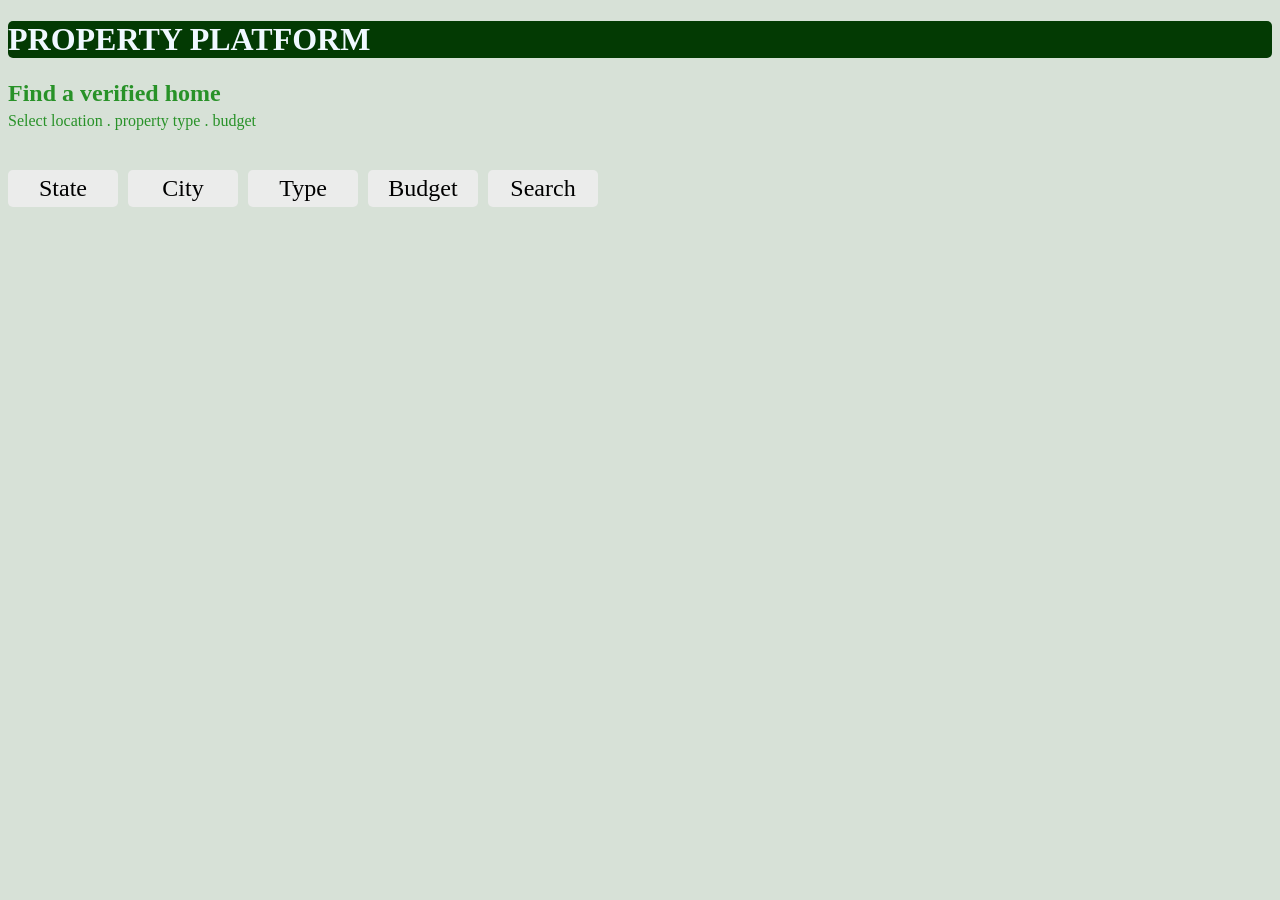
==== product.html @ 41930615 "Add files via upload" ====
<!DOCTYPE html>
<html lang="en">
<head>
    <meta charset="UTF-8">
    <meta name="viewport" content="width=device-width, initial-scale=1.0">
    <link rel="stylesheet" href="another.css">
    <title>Product Page</title>
</head>
<body>
    <header>
        <h1>PROPERTY PLATFORM</h1>
    </header>
    <div class="mainProductPage">
        <h2>Find a verified home</h2>
        <p>Select location . property type . budget</p>
    </div>
    <div class="searches">
        <p>State</p>
        <p>City</p>
        <p>Type</p>
        <p>Budget</p>
        <p>Search</p>
    </div>

    <script src="index.js"></script>
</body>
</html>
---- another.css ----
body {
    background-color: rgb(215, 225, 215);
}

header {
    background-color: hsl(120, 90%, 12%);
    color: aliceblue;
    border-radius: 5px;
}
h2, h3 {
    color: hsla(120, 100%, 25%, 0.817);
}
.mainProductPage p {
    color: hsla(120, 100%, 25%, 0.817);
    margin-top: 0px;
}

.mainProductPage h2 {
    margin-bottom: 5px;
}

.searches {
    display: flex;
    gap: 10px;
}
.searches p {
    font-size: 1.5rem;
    background-color: hsla(0, 0%, 93%, 0.959);
    padding: 5px;
    width: 100px;
    text-align: center;
    border-radius: 5px;
    cursor: pointer;
}
.searches p:hover {
    background-color: hsla(120, 100%, 25%, 0.817);
}
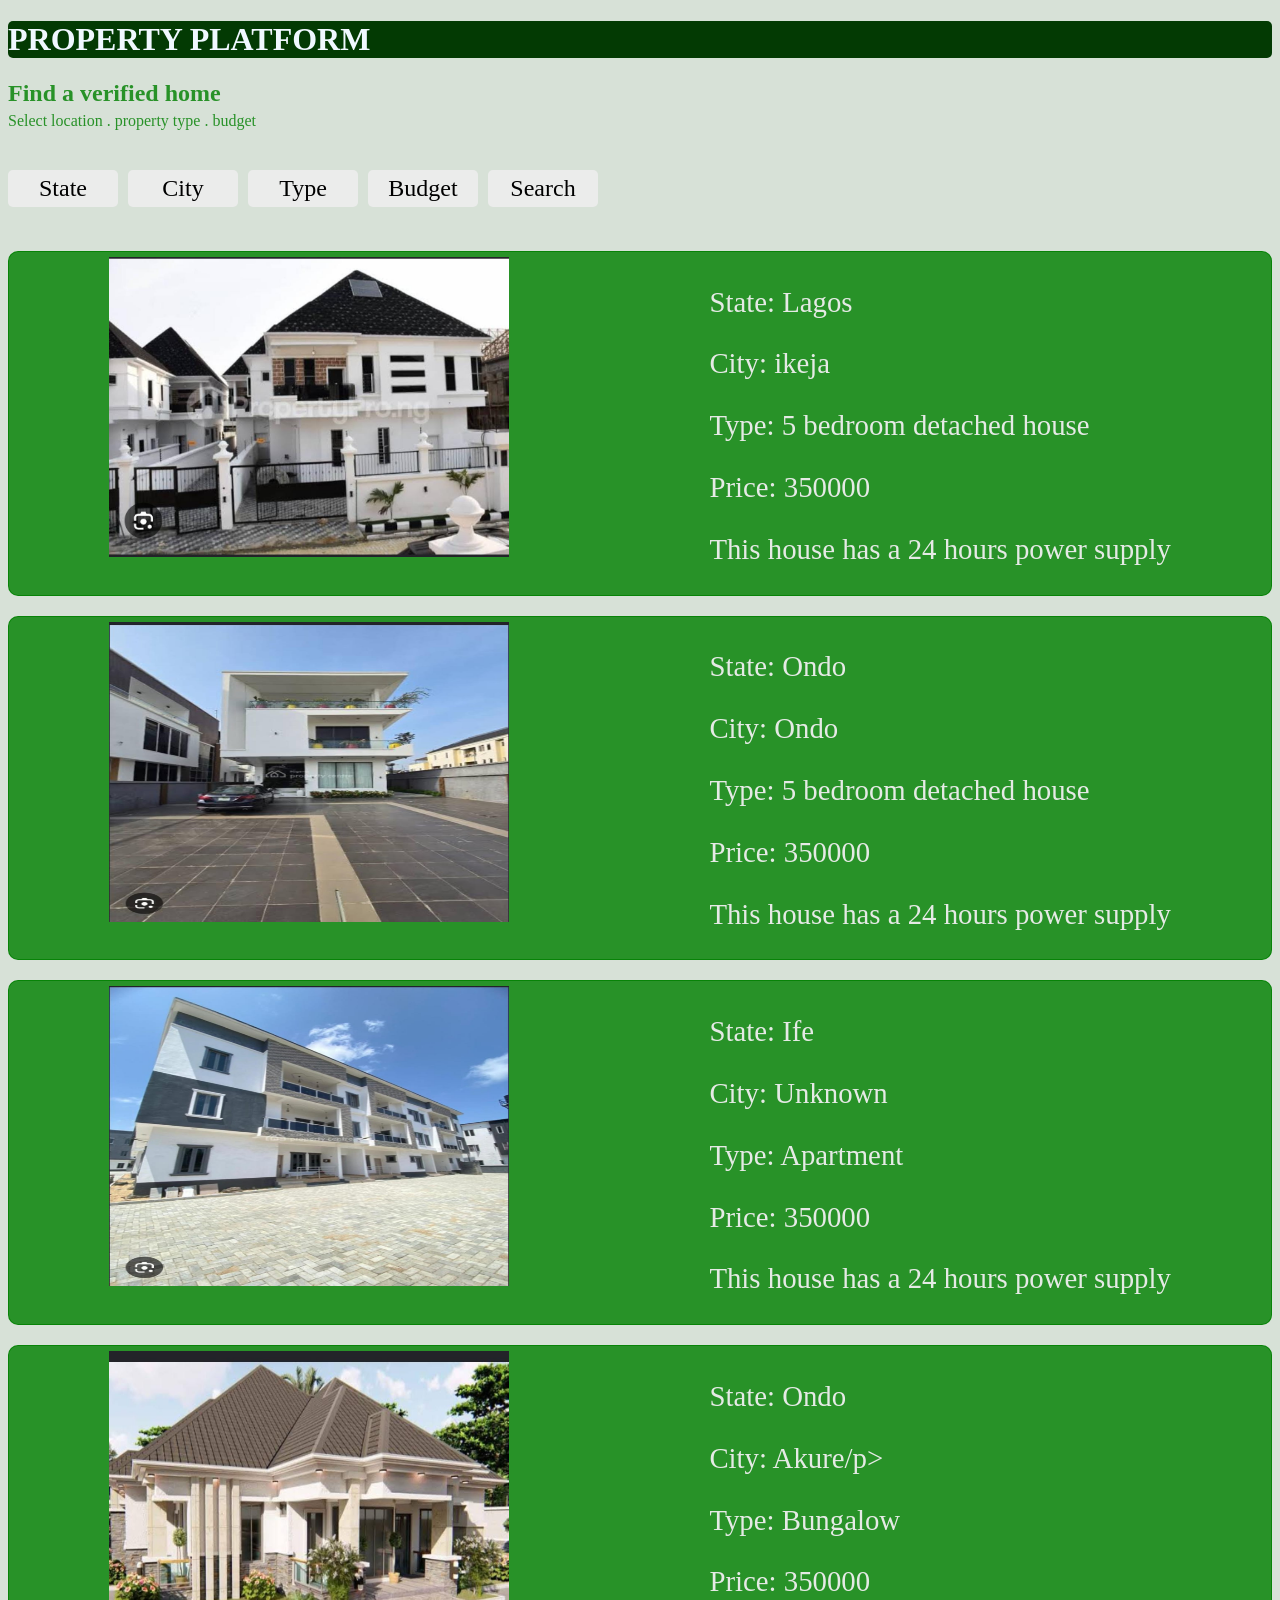
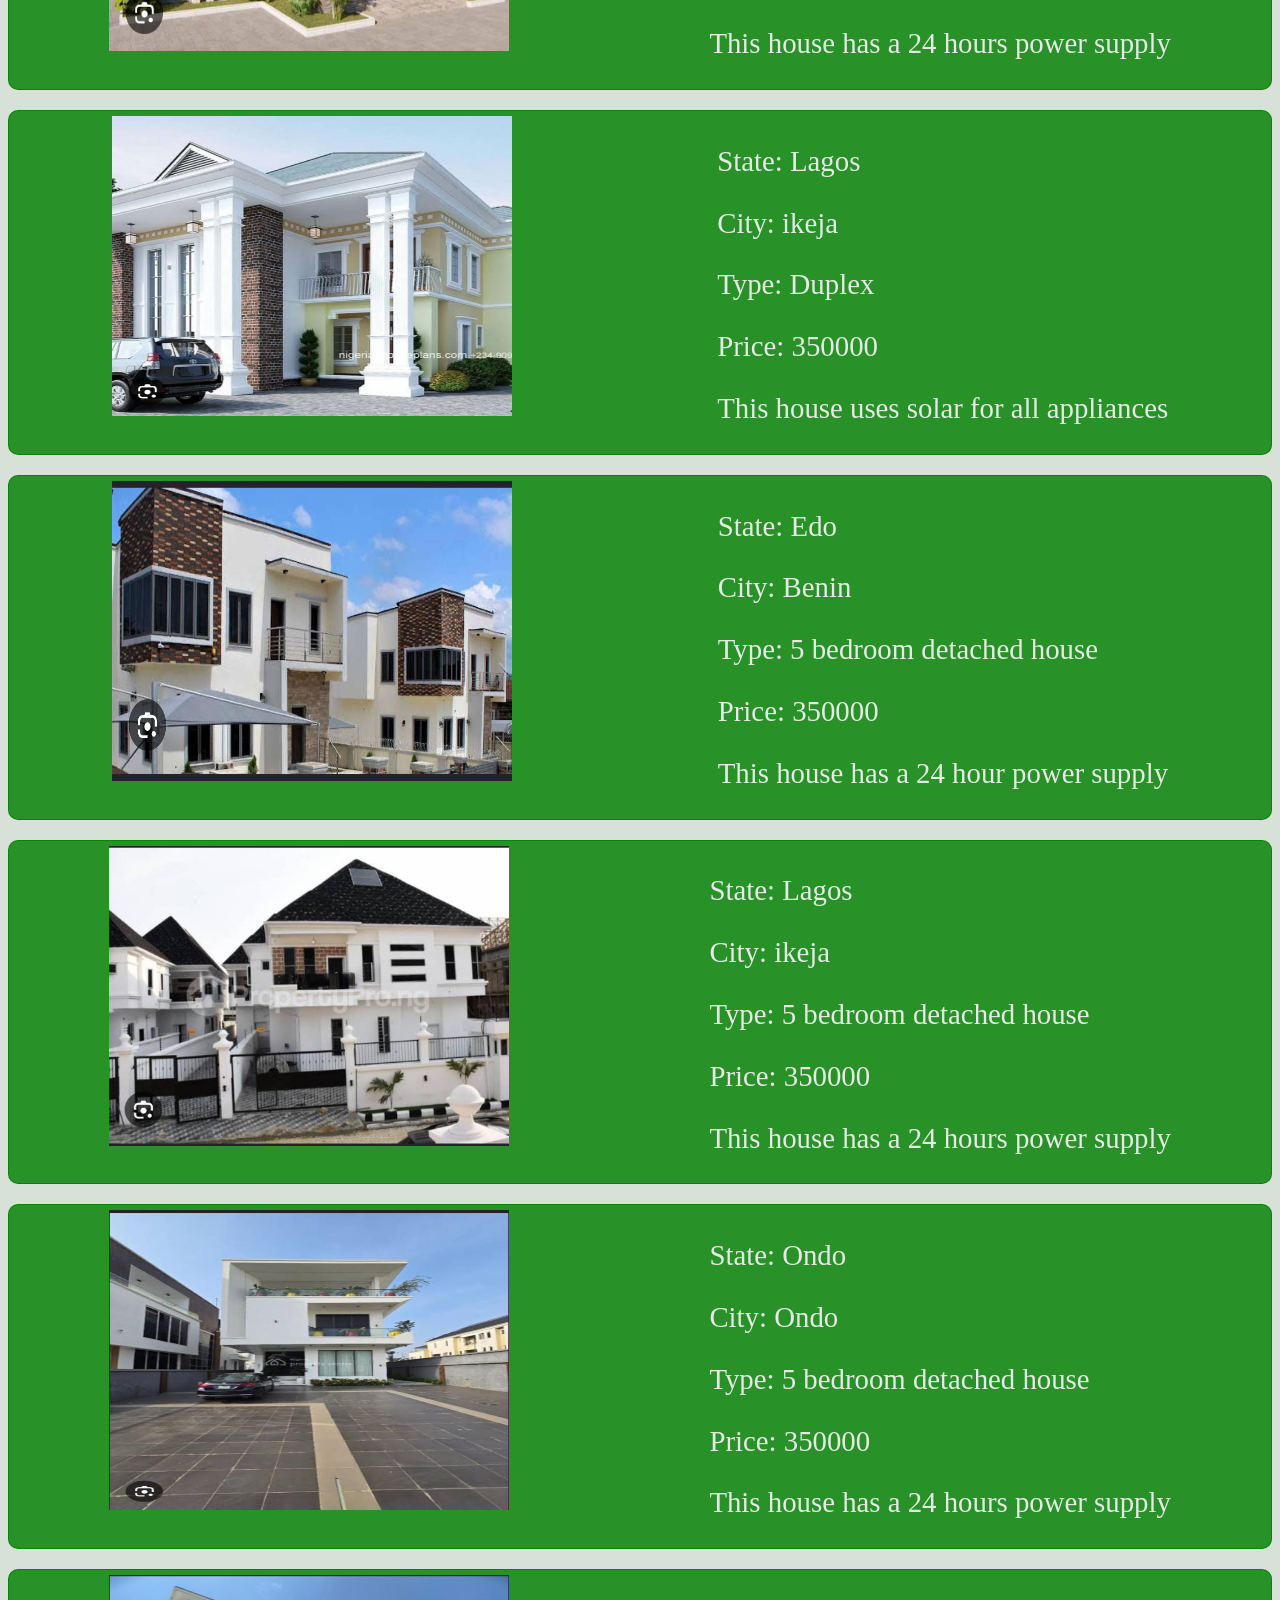
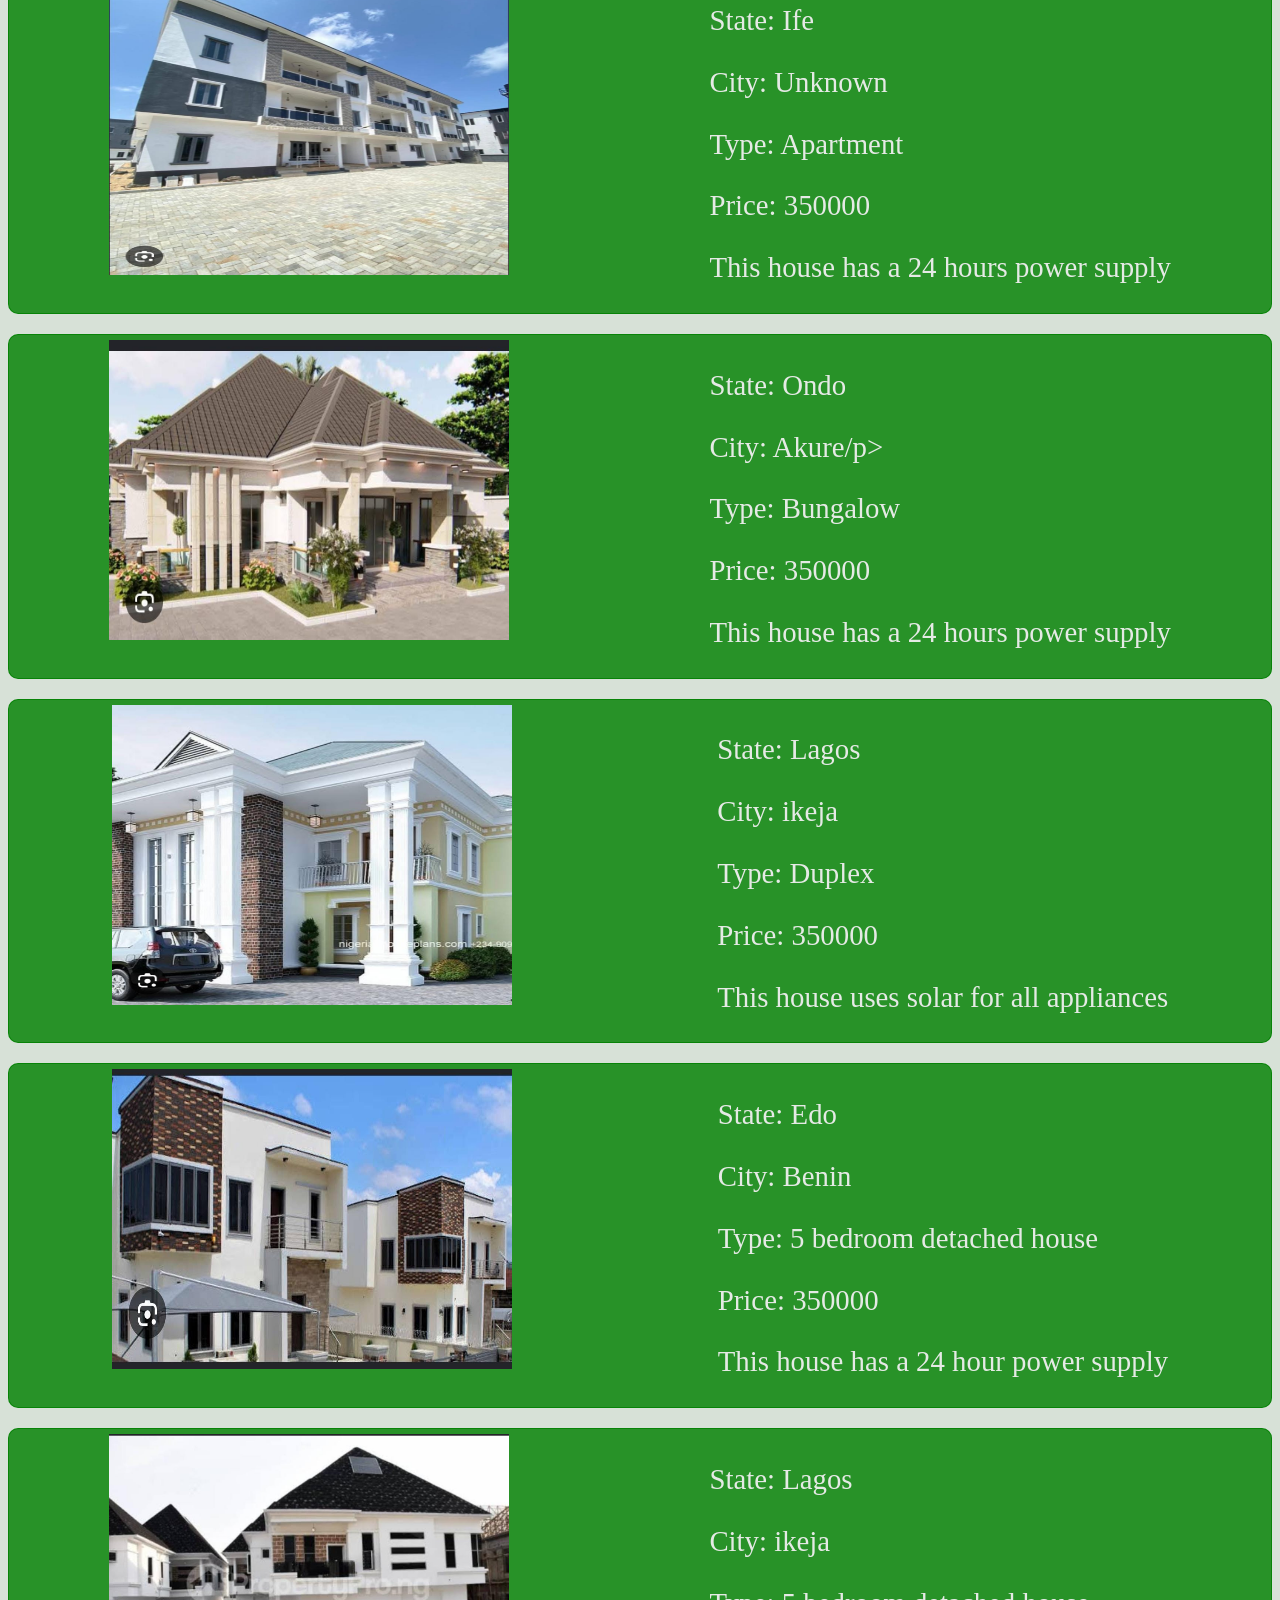
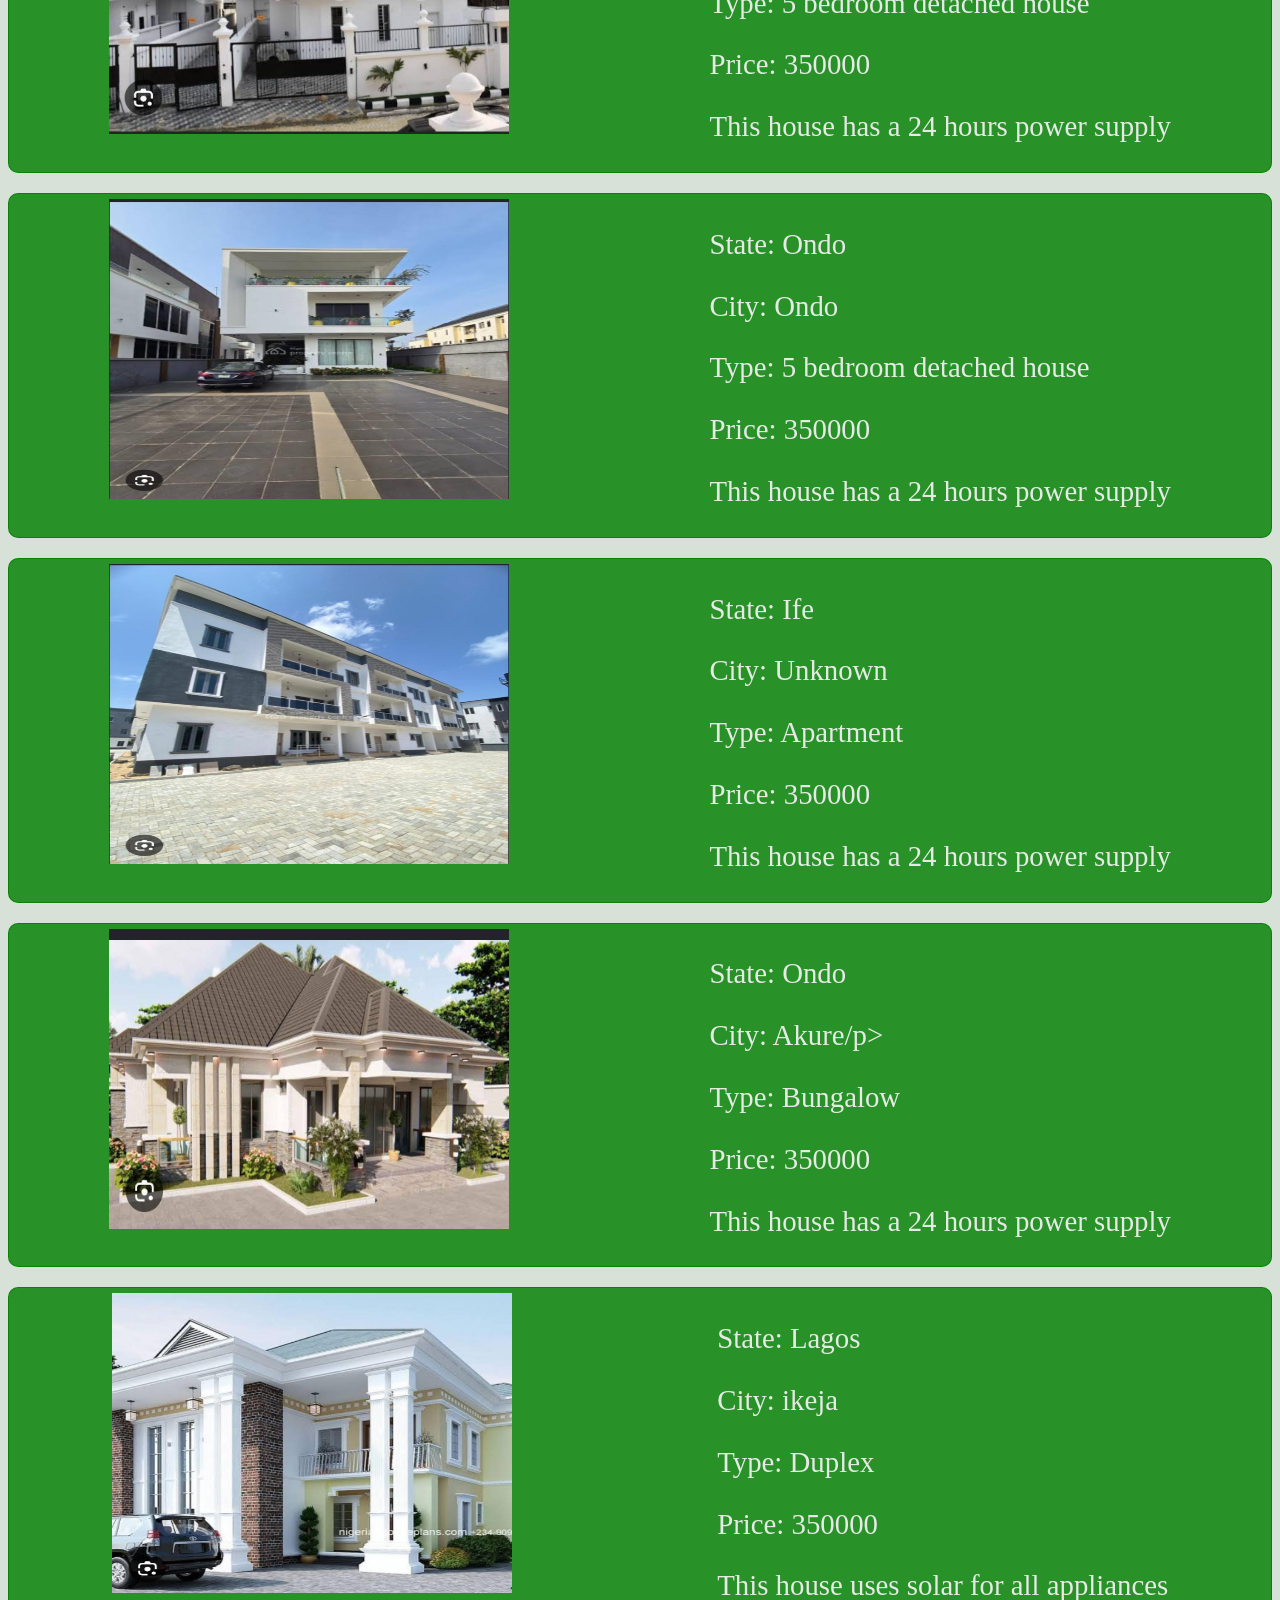
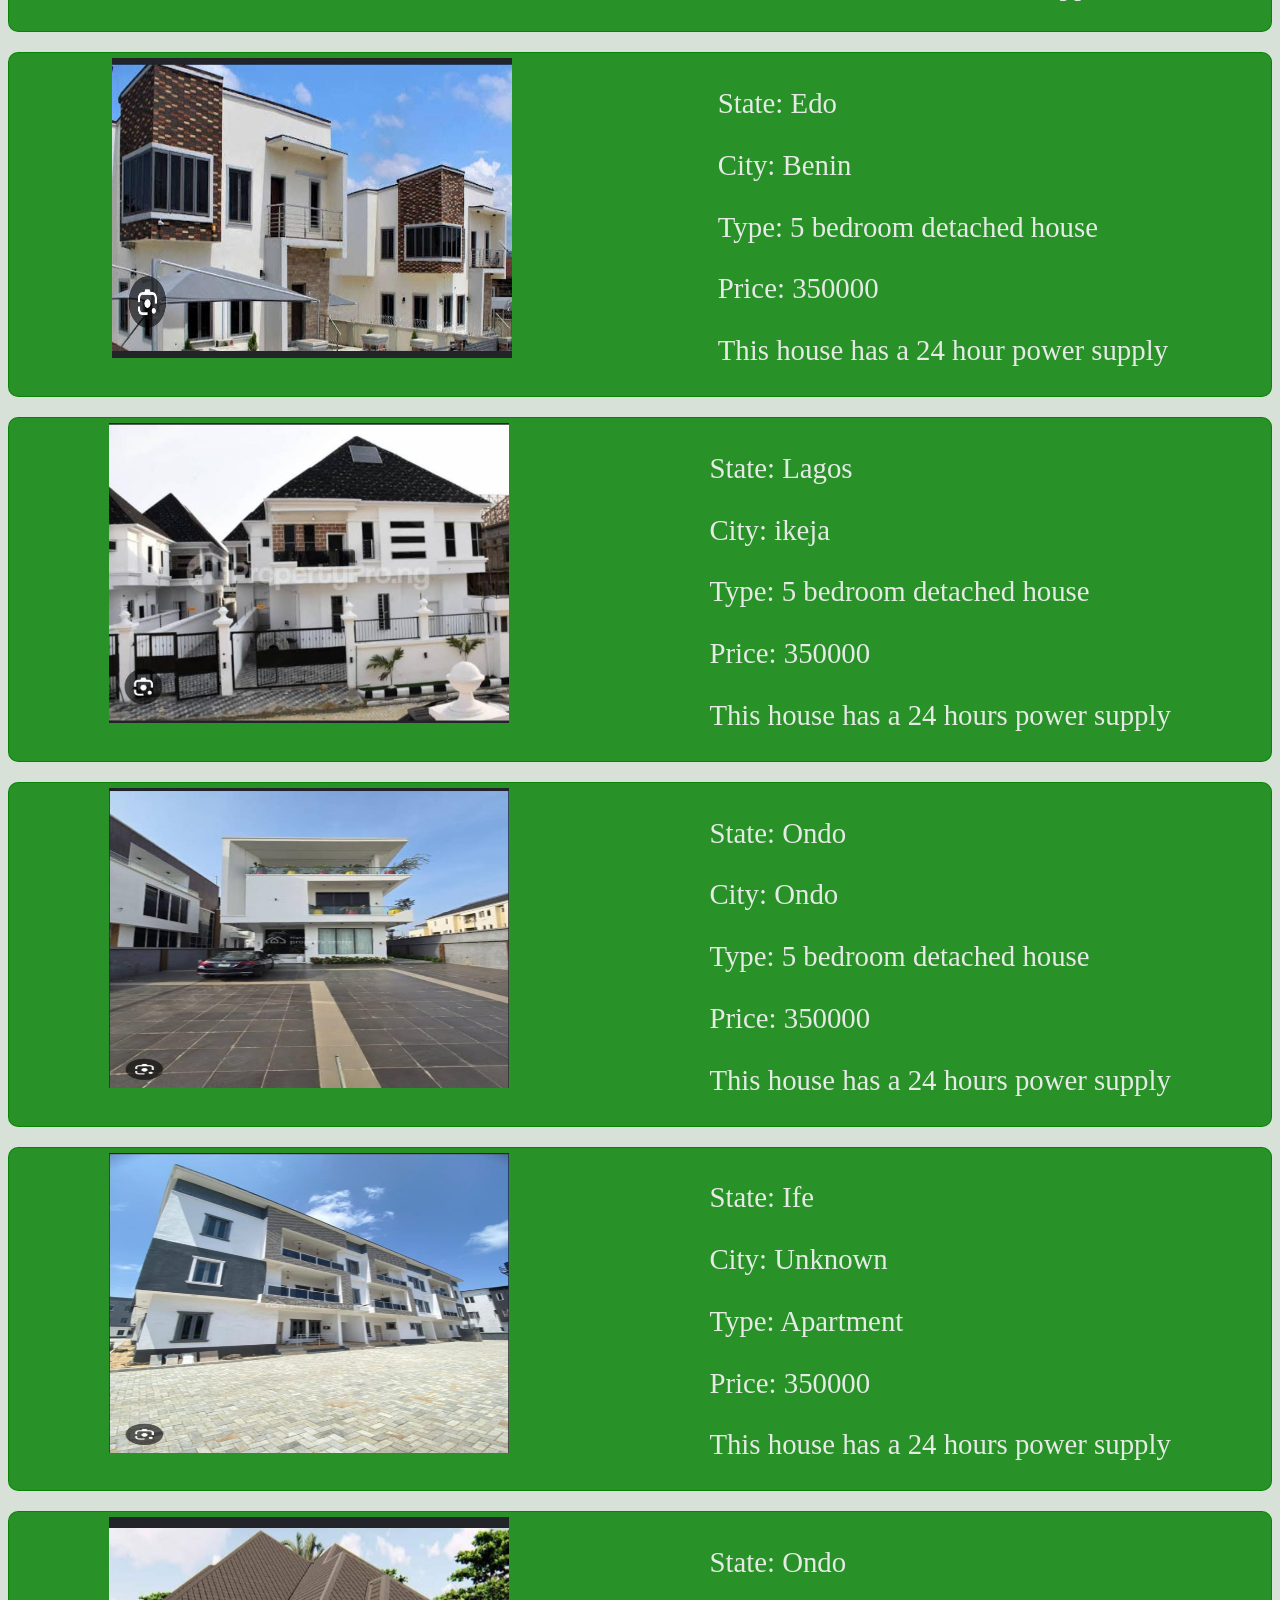
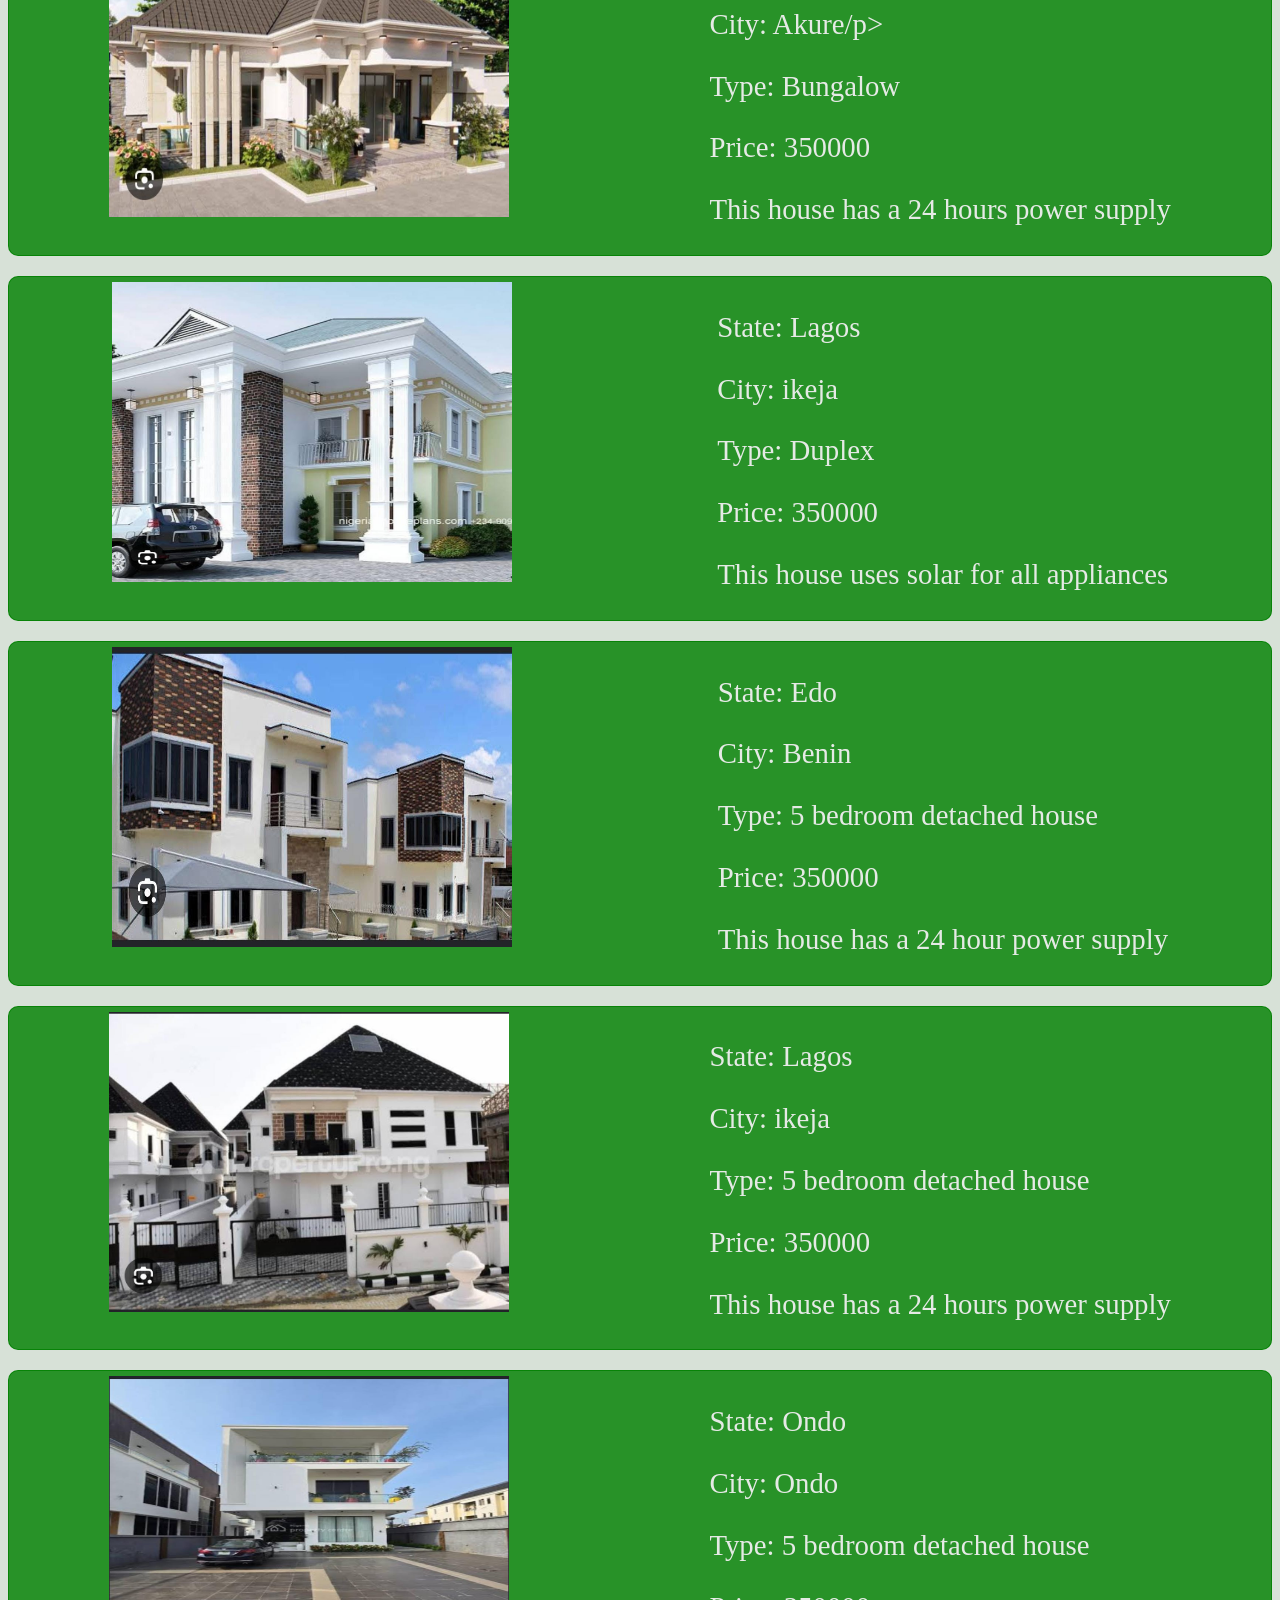
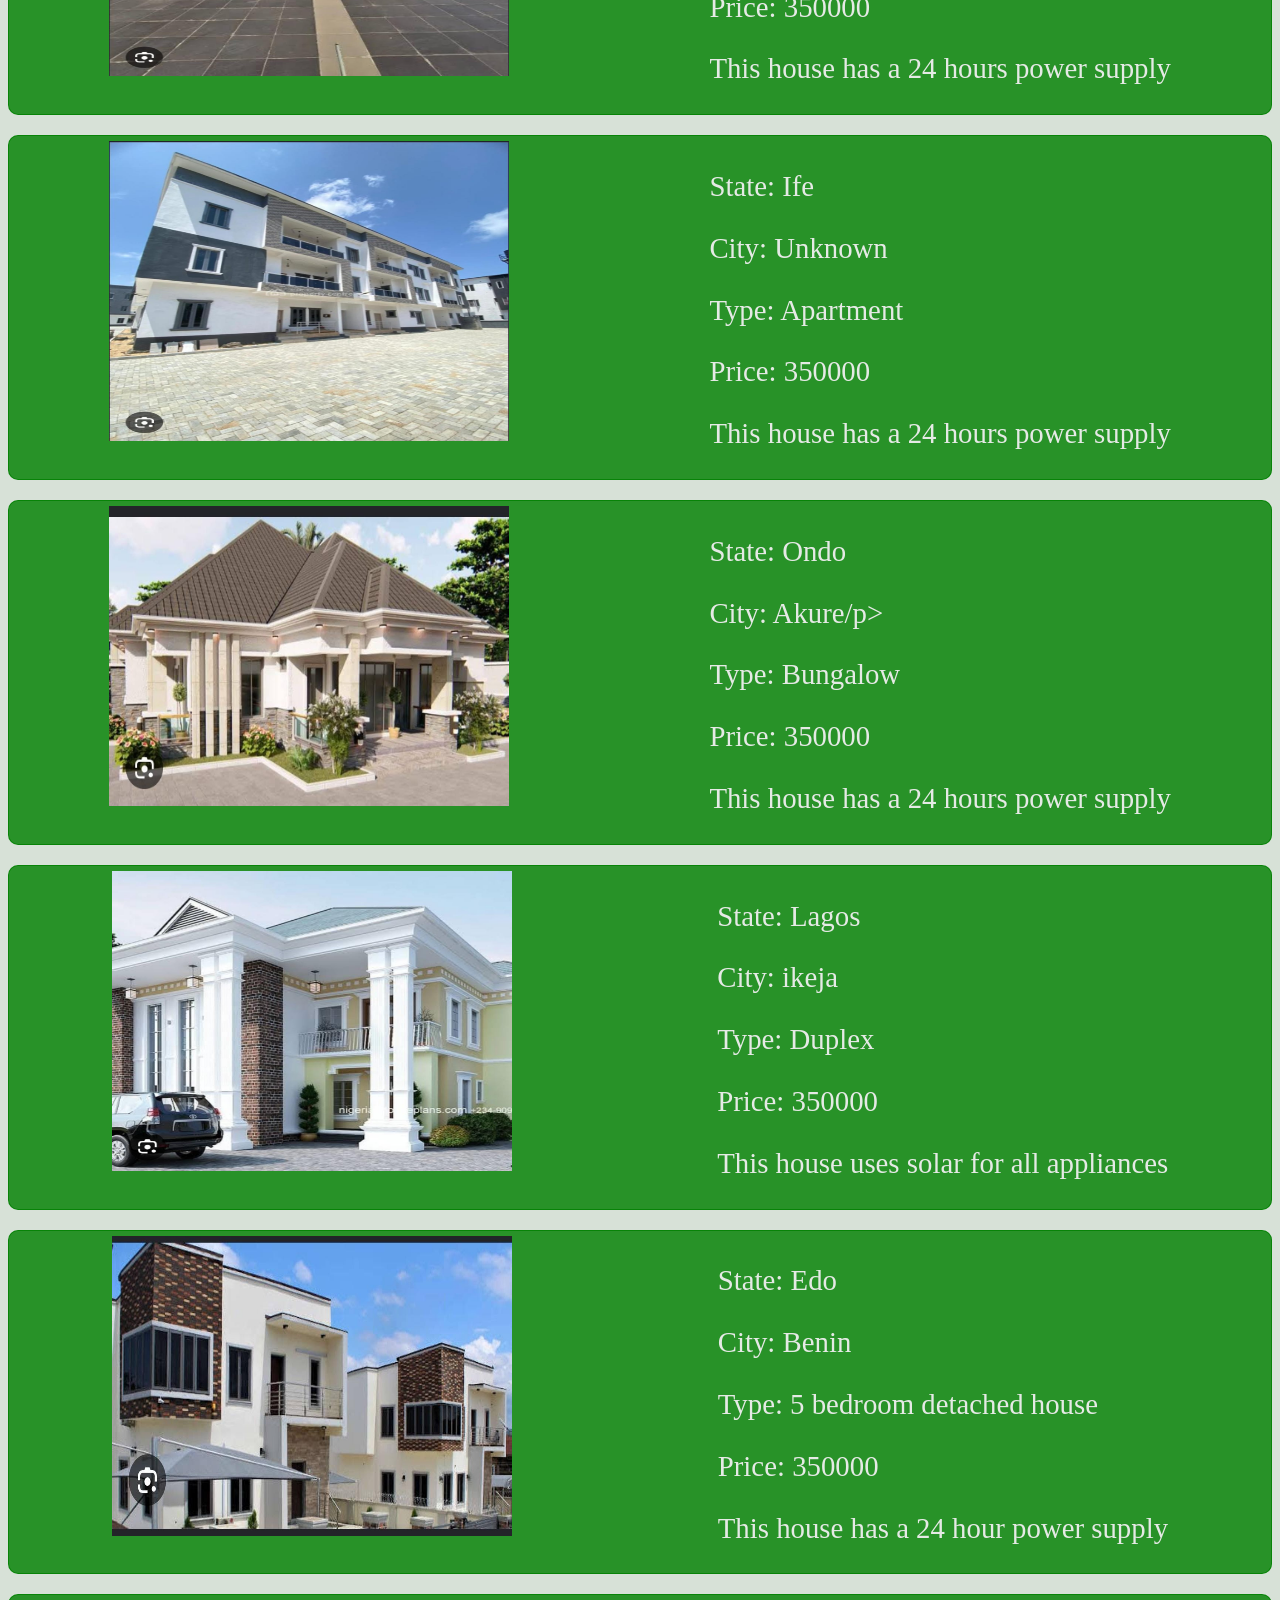
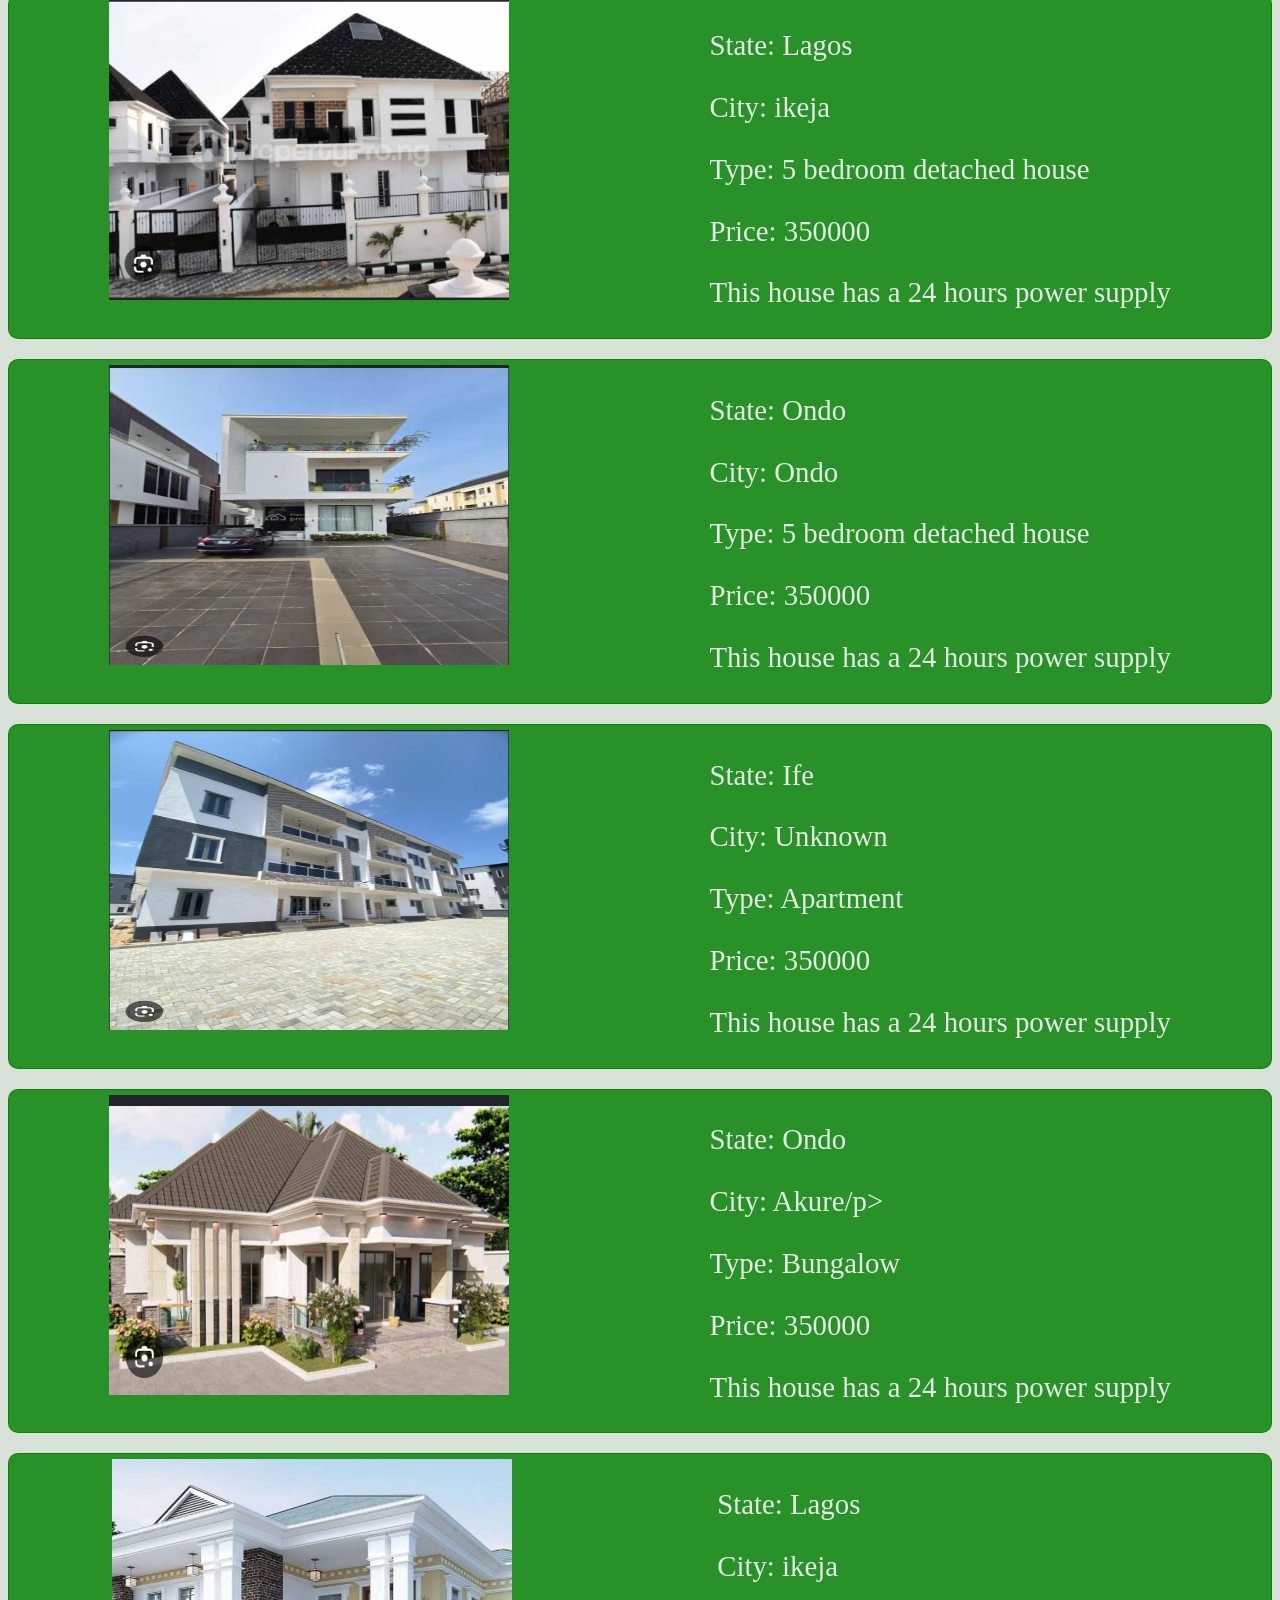
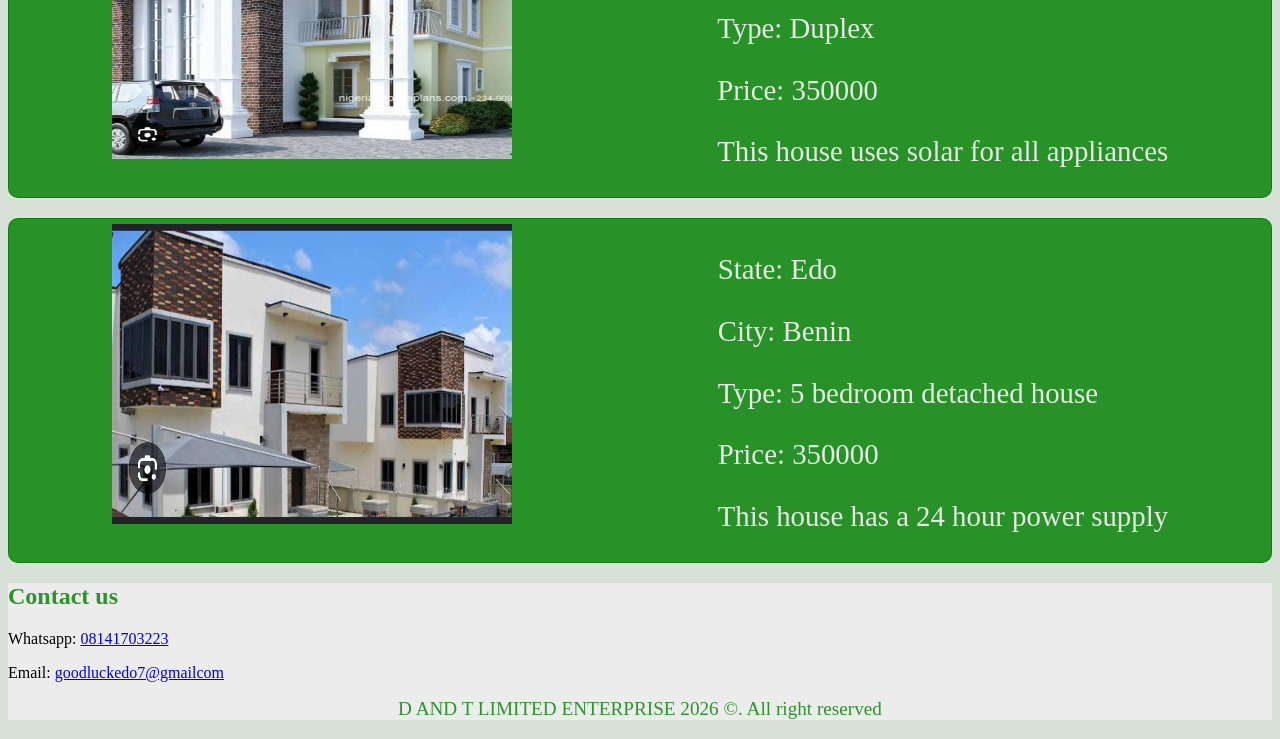
==== commit 2e1433ec: "Add files via upload" ====
--- a/product.html
+++ b/product.html
@@ -15,13 +15,415 @@
         <p>Select location . property type . budget</p>
     </div>
     <div class="searches">
-        <p>State</p>
-        <p>City</p>
-        <p>Type</p>
-        <p>Budget</p>
-        <p>Search</p>
+        <p id="state">State</p>
+        <p id="city">City</p>
+        <p id="type">Type</p>
+        <p id="budget">Budget</p>
+        <p id="search">Search</p>
     </div>
-
-    <script src="index.js"></script>
+    <main class="ourProducts">
+        <div class="productCards">
+                    <img src="house images/5 bedroom.jpeg" alt="A picture of a house">
+                    <div class="properties">
+                        <p>State: Lagos</p>
+                        <p>City: ikeja</p>
+                        <p>Type: 5 bedroom detached house</p>
+                        <p>Price: 350000</p>
+                        <p>This house has a 24 hours power supply</p>
+                    </div>
+                </div>
+
+                <div class="productCards">
+                    <img src="house images/5 bedroom2.jpeg" alt="A picture of a house">
+                    <div class="properties">
+                        <p>State: Ondo</p>
+                        <p>City: Ondo</p>
+                        <p>Type: 5 bedroom detached house</p>
+                        <p>Price: 350000</p>
+                        <p>This house has a 24 hours power supply</p>
+                    </div>
+                </div>
+
+                <div class="productCards">
+                    <img src="house images/apartment.jpeg" alt="A picture of a house">
+                    <div class="properties">
+                        <p>State: Ife</p>
+                        <p>City: Unknown</p>
+                        <p>Type: Apartment</p>
+                        <p>Price: 350000</p>
+                        <p>This house has a 24 hours power supply</p>
+                    </div>
+                </div>
+
+                <div class="productCards">
+                    <img src="house images/bungalow.jpeg" alt="A picture of a house">
+                    <div class="properties">
+                        <p>State: Ondo</p>
+                        <p>City: Akure/p>
+                        <p>Type: Bungalow</p>
+                        <p>Price: 350000</p>
+                        <p>This house has a 24 hours power supply</p>
+                    </div>
+                </div>
+
+                <div class="productCards">
+                    <img src="house images/duplex.jpeg" alt="A picture of a house">
+                    <div class="properties">
+                        <p>State: Lagos</p>
+                        <p>City: ikeja</p>
+                        <p>Type: Duplex</p>
+                        <p>Price: 350000</p>
+                        <p>This house uses solar for all appliances</p>
+                    </div>
+                </div>
+
+                <div class="productCards">
+                    <img src="house images/detached house.jpeg" alt="A picture of a house">
+                    <div class="properties">
+                        <p>State: Edo</p>
+                        <p>City: Benin</p>
+                        <p>Type: 5 bedroom detached house</p>
+                        <p>Price: 350000</p>
+                        <p>This house has a 24 hour power supply</p>
+                    </div>
+                </div>
+                <div class="productCards">
+                    <img src="house images/5 bedroom.jpeg" alt="A picture of a house">
+                    <div class="properties">
+                        <p>State: Lagos</p>
+                        <p>City: ikeja</p>
+                        <p>Type: 5 bedroom detached house</p>
+                        <p>Price: 350000</p>
+                        <p>This house has a 24 hours power supply</p>
+                    </div>
+                </div>
+
+                <div class="productCards">
+                    <img src="house images/5 bedroom2.jpeg" alt="A picture of a house">
+                    <div class="properties">
+                        <p>State: Ondo</p>
+                        <p>City: Ondo</p>
+                        <p>Type: 5 bedroom detached house</p>
+                        <p>Price: 350000</p>
+                        <p>This house has a 24 hours power supply</p>
+                    </div>
+                </div>
+
+                <div class="productCards">
+                    <img src="house images/apartment.jpeg" alt="A picture of a house">
+                    <div class="properties">
+                        <p>State: Ife</p>
+                        <p>City: Unknown</p>
+                        <p>Type: Apartment</p>
+                        <p>Price: 350000</p>
+                        <p>This house has a 24 hours power supply</p>
+                    </div>
+                </div>
+
+                <div class="productCards">
+                    <img src="house images/bungalow.jpeg" alt="A picture of a house">
+                    <div class="properties">
+                        <p>State: Ondo</p>
+                        <p>City: Akure/p>
+                        <p>Type: Bungalow</p>
+                        <p>Price: 350000</p>
+                        <p>This house has a 24 hours power supply</p>
+                    </div>
+                </div>
+
+                <div class="productCards">
+                    <img src="house images/duplex.jpeg" alt="A picture of a house">
+                    <div class="properties">
+                        <p>State: Lagos</p>
+                        <p>City: ikeja</p>
+                        <p>Type: Duplex</p>
+                        <p>Price: 350000</p>
+                        <p>This house uses solar for all appliances</p>
+                    </div>
+                </div>
+
+                <div class="productCards">
+                    <img src="house images/detached house.jpeg" alt="A picture of a house">
+                    <div class="properties">
+                        <p>State: Edo</p>
+                        <p>City: Benin</p>
+                        <p>Type: 5 bedroom detached house</p>
+                        <p>Price: 350000</p>
+                        <p>This house has a 24 hour power supply</p>
+                    </div>
+                </div>
+                <div class="productCards">
+                    <img src="house images/5 bedroom.jpeg" alt="A picture of a house">
+                    <div class="properties">
+                        <p>State: Lagos</p>
+                        <p>City: ikeja</p>
+                        <p>Type: 5 bedroom detached house</p>
+                        <p>Price: 350000</p>
+                        <p>This house has a 24 hours power supply</p>
+                    </div>
+                </div>
+
+                <div class="productCards">
+                    <img src="house images/5 bedroom2.jpeg" alt="A picture of a house">
+                    <div class="properties">
+                        <p>State: Ondo</p>
+                        <p>City: Ondo</p>
+                        <p>Type: 5 bedroom detached house</p>
+                        <p>Price: 350000</p>
+                        <p>This house has a 24 hours power supply</p>
+                    </div>
+                </div>
+
+                <div class="productCards">
+                    <img src="house images/apartment.jpeg" alt="A picture of a house">
+                    <div class="properties">
+                        <p>State: Ife</p>
+                        <p>City: Unknown</p>
+                        <p>Type: Apartment</p>
+                        <p>Price: 350000</p>
+                        <p>This house has a 24 hours power supply</p>
+                    </div>
+                </div>
+
+                <div class="productCards">
+                    <img src="house images/bungalow.jpeg" alt="A picture of a house">
+                    <div class="properties">
+                        <p>State: Ondo</p>
+                        <p>City: Akure/p>
+                        <p>Type: Bungalow</p>
+                        <p>Price: 350000</p>
+                        <p>This house has a 24 hours power supply</p>
+                    </div>
+                </div>
+
+                <div class="productCards">
+                    <img src="house images/duplex.jpeg" alt="A picture of a house">
+                    <div class="properties">
+                        <p>State: Lagos</p>
+                        <p>City: ikeja</p>
+                        <p>Type: Duplex</p>
+                        <p>Price: 350000</p>
+                        <p>This house uses solar for all appliances</p>
+                    </div>
+                </div>
+
+                <div class="productCards">
+                    <img src="house images/detached house.jpeg" alt="A picture of a house">
+                    <div class="properties">
+                        <p>State: Edo</p>
+                        <p>City: Benin</p>
+                        <p>Type: 5 bedroom detached house</p>
+                        <p>Price: 350000</p>
+                        <p>This house has a 24 hour power supply</p>
+                    </div>
+                </div>
+                <div class="productCards">
+                    <img src="house images/5 bedroom.jpeg" alt="A picture of a house">
+                    <div class="properties">
+                        <p>State: Lagos</p>
+                        <p>City: ikeja</p>
+                        <p>Type: 5 bedroom detached house</p>
+                        <p>Price: 350000</p>
+                        <p>This house has a 24 hours power supply</p>
+                    </div>
+                </div>
+
+                <div class="productCards">
+                    <img src="house images/5 bedroom2.jpeg" alt="A picture of a house">
+                    <div class="properties">
+                        <p>State: Ondo</p>
+                        <p>City: Ondo</p>
+                        <p>Type: 5 bedroom detached house</p>
+                        <p>Price: 350000</p>
+                        <p>This house has a 24 hours power supply</p>
+                    </div>
+                </div>
+
+                <div class="productCards">
+                    <img src="house images/apartment.jpeg" alt="A picture of a house">
+                    <div class="properties">
+                        <p>State: Ife</p>
+                        <p>City: Unknown</p>
+                        <p>Type: Apartment</p>
+                        <p>Price: 350000</p>
+                        <p>This house has a 24 hours power supply</p>
+                    </div>
+                </div>
+
+                <div class="productCards">
+                    <img src="house images/bungalow.jpeg" alt="A picture of a house">
+                    <div class="properties">
+                        <p>State: Ondo</p>
+                        <p>City: Akure/p>
+                        <p>Type: Bungalow</p>
+                        <p>Price: 350000</p>
+                        <p>This house has a 24 hours power supply</p>
+                    </div>
+                </div>
+
+                <div class="productCards">
+                    <img src="house images/duplex.jpeg" alt="A picture of a house">
+                    <div class="properties">
+                        <p>State: Lagos</p>
+                        <p>City: ikeja</p>
+                        <p>Type: Duplex</p>
+                        <p>Price: 350000</p>
+                        <p>This house uses solar for all appliances</p>
+                    </div>
+                </div>
+
+                <div class="productCards">
+                    <img src="house images/detached house.jpeg" alt="A picture of a house">
+                    <div class="properties">
+                        <p>State: Edo</p>
+                        <p>City: Benin</p>
+                        <p>Type: 5 bedroom detached house</p>
+                        <p>Price: 350000</p>
+                        <p>This house has a 24 hour power supply</p>
+                    </div>
+                </div>
+                <div class="productCards">
+                    <img src="house images/5 bedroom.jpeg" alt="A picture of a house">
+                    <div class="properties">
+                        <p>State: Lagos</p>
+                        <p>City: ikeja</p>
+                        <p>Type: 5 bedroom detached house</p>
+                        <p>Price: 350000</p>
+                        <p>This house has a 24 hours power supply</p>
+                    </div>
+                </div>
+
+                <div class="productCards">
+                    <img src="house images/5 bedroom2.jpeg" alt="A picture of a house">
+                    <div class="properties">
+                        <p>State: Ondo</p>
+                        <p>City: Ondo</p>
+                        <p>Type: 5 bedroom detached house</p>
+                        <p>Price: 350000</p>
+                        <p>This house has a 24 hours power supply</p>
+                    </div>
+                </div>
+
+                <div class="productCards">
+                    <img src="house images/apartment.jpeg" alt="A picture of a house">
+                    <div class="properties">
+                        <p>State: Ife</p>
+                        <p>City: Unknown</p>
+                        <p>Type: Apartment</p>
+                        <p>Price: 350000</p>
+                        <p>This house has a 24 hours power supply</p>
+                    </div>
+                </div>
+
+                <div class="productCards">
+                    <img src="house images/bungalow.jpeg" alt="A picture of a house">
+                    <div class="properties">
+                        <p>State: Ondo</p>
+                        <p>City: Akure/p>
+                        <p>Type: Bungalow</p>
+                        <p>Price: 350000</p>
+                        <p>This house has a 24 hours power supply</p>
+                    </div>
+                </div>
+
+                <div class="productCards">
+                    <img src="house images/duplex.jpeg" alt="A picture of a house">
+                    <div class="properties">
+                        <p>State: Lagos</p>
+                        <p>City: ikeja</p>
+                        <p>Type: Duplex</p>
+                        <p>Price: 350000</p>
+                        <p>This house uses solar for all appliances</p>
+                    </div>
+                </div>
+
+                <div class="productCards">
+                    <img src="house images/detached house.jpeg" alt="A picture of a house">
+                    <div class="properties">
+                        <p>State: Edo</p>
+                        <p>City: Benin</p>
+                        <p>Type: 5 bedroom detached house</p>
+                        <p>Price: 350000</p>
+                        <p>This house has a 24 hour power supply</p>
+                    </div>
+                </div>
+                <div class="productCards">
+                    <img src="house images/5 bedroom.jpeg" alt="A picture of a house">
+                    <div class="properties">
+                        <p>State: Lagos</p>
+                        <p>City: ikeja</p>
+                        <p>Type: 5 bedroom detached house</p>
+                        <p>Price: 350000</p>
+                        <p>This house has a 24 hours power supply</p>
+                    </div>
+                </div>
+
+                <div class="productCards">
+                    <img src="house images/5 bedroom2.jpeg" alt="A picture of a house">
+                    <div class="properties">
+                        <p>State: Ondo</p>
+                        <p>City: Ondo</p>
+                        <p>Type: 5 bedroom detached house</p>
+                        <p>Price: 350000</p>
+                        <p>This house has a 24 hours power supply</p>
+                    </div>
+                </div>
+
+                <div class="productCards">
+                    <img src="house images/apartment.jpeg" alt="A picture of a house">
+                    <div class="properties">
+                        <p>State: Ife</p>
+                        <p>City: Unknown</p>
+                        <p>Type: Apartment</p>
+                        <p>Price: 350000</p>
+                        <p>This house has a 24 hours power supply</p>
+                    </div>
+                </div>
+
+                <div class="productCards">
+                    <img src="house images/bungalow.jpeg" alt="A picture of a house">
+                    <div class="properties">
+                        <p>State: Ondo</p>
+                        <p>City: Akure/p>
+                        <p>Type: Bungalow</p>
+                        <p>Price: 350000</p>
+                        <p>This house has a 24 hours power supply</p>
+                    </div>
+                </div>
+
+                <div class="productCards">
+                    <img src="house images/duplex.jpeg" alt="A picture of a house">
+                    <div class="properties">
+                        <p>State: Lagos</p>
+                        <p>City: ikeja</p>
+                        <p>Type: Duplex</p>
+                        <p>Price: 350000</p>
+                        <p>This house uses solar for all appliances</p>
+                    </div>
+                </div>
+
+                <div class="productCards">
+                    <img src="house images/detached house.jpeg" alt="A picture of a house">
+                    <div class="properties">
+                        <p>State: Edo</p>
+                        <p>City: Benin</p>
+                        <p>Type: 5 bedroom detached house</p>
+                        <p>Price: 350000</p>
+                        <p>This house has a 24 hour power supply</p>
+                    </div>
+                </div>
+            
+    </main>
+
+     <footer class="footer">
+        <div id="contact">
+            <h2>Contact us</h2>
+            <p>Whatsapp: <a href="tel: 08141703223">08141703223</a></p>
+            <p>Email: <a href="mailto:goodluckedo7@gmail.com">goodluckedo7@gmailcom</a></p>
+        </div>
+        <p>D AND T LIMITED ENTERPRISE 2026 &copy;. All right reserved</p>
+    </footer>
+
+    <script src="product.js"></script>
 </body>
 </html>
--- a/another.css
+++ b/another.css
@@ -22,6 +22,7 @@
 .searches {
     display: flex;
     gap: 10px;
+    max-width: fit-content;
 }
 .searches p {
     font-size: 1.5rem;
@@ -34,4 +35,57 @@
 }
 .searches p:hover {
     background-color: hsla(120, 100%, 25%, 0.817);
-}+}
+
+.productCards {
+    border-radius: 10px;
+    padding-top: 5px;
+    border: 1px solid hsla(120, 100%, 25%, 0.817);
+    margin-top: 20px;
+    background-color: hsla(120, 100%, 25%, 0.817);
+    display: flex;
+    justify-content: space-around;
+    max-width: 100%;
+}
+.productCards img {
+    width: 800px;
+    margin-bottom: 20px;
+    height: 300px;
+    max-width: 400px;
+
+}
+.productCards p {
+   color: hsla(0, 0%, 93%, 0.959);
+   font-size: 1.8rem;
+}
+
+@media screen and (max-width: 600px) {
+    .productCards {
+    border-radius: 10px;
+    padding-top: 5px;
+    border: 1px solid hsla(120, 100%, 25%, 0.817);
+    margin-top: 20px;
+    background-color: hsla(120, 100%, 25%, 0.817);
+    display: flex;
+    flex-direction: column;
+    justify-content: space-around;
+    max-width: 100%;
+}
+
+.productCards img {
+    width: 100%;
+    margin-bottom: 20px;
+    height: 500px;
+
+
+}
+}
+footer {
+    background-color: hsla(0, 0%, 93%, 0.959);
+}
+footer > p {
+    margin-top: 15px;
+    color: hsla(120, 100%, 25%, 0.817);
+    text-align: center;
+    font-size: 1.2rem;
+}
